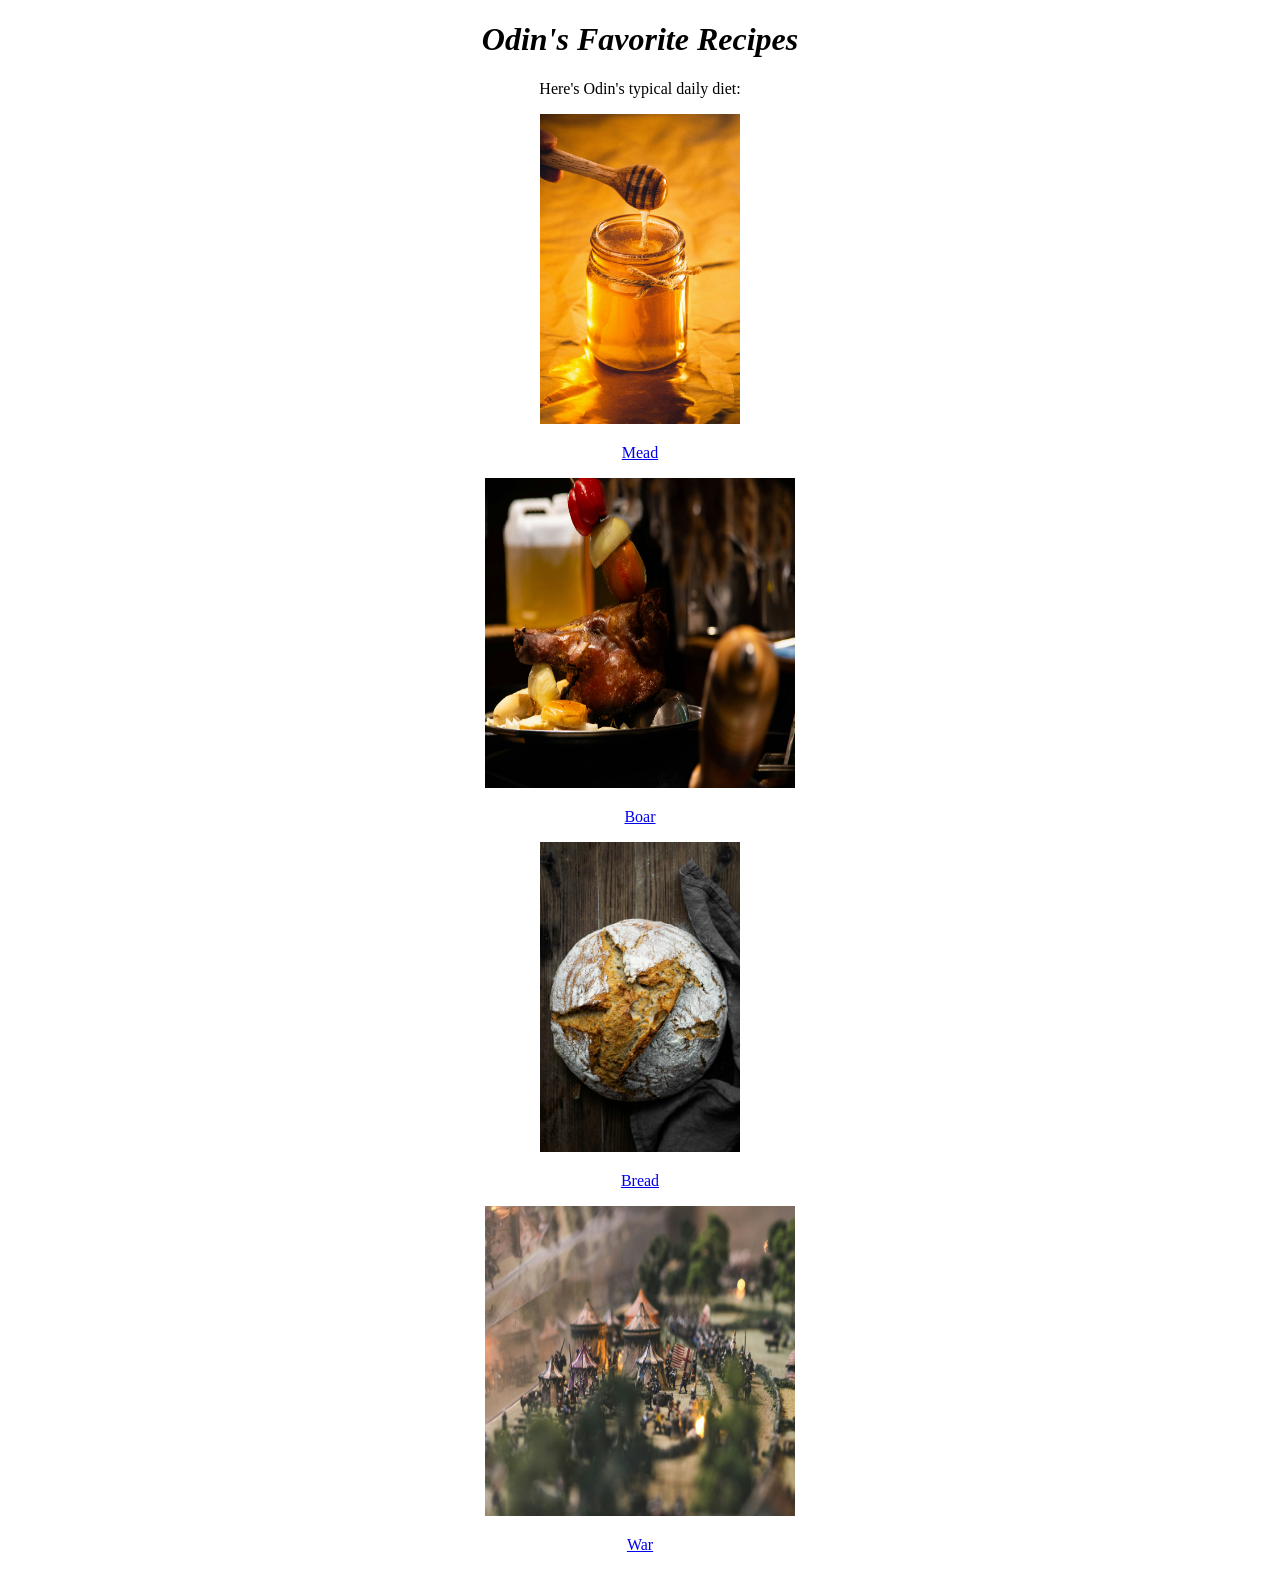
==== index.html @ 07ba185f "Add new recipes and images Added pages and images for: boar, bread, war. Linked home images to the r" ====
<!DOCTYPE html>
<html lang="en">
<head>
    <meta charset="UTF-8">
    <meta name="viewport" content="width=device-width, initial-scale=1.0">
    <title>Odin Recipes</title>
</head>
<body>
    <center><h1><em>Odin's Favorite Recipes</em></h1>
    <p>Here's Odin's typical daily diet:</p>
    <p><a href="./recipes/mead.html" target="_self"><img src="./img/art-rachen-Asj5DFw8UAw-unsplash.jpg" alt="mead" 
          height="310" width="200"></a></p>
    <p><a href="./recipes/mead.html" target="_self" rel="noreferrer">Mead</a></p>

    <p><a href="./recipes/boar.html" target="_self"><img src="./img/boar.jpg" alt="an ex pig" 
        height="310" width="310"></a></p>
  <p><a href="./recipes/boar.html" target="_self" rel="noreferrer">Boar</a></p>

  <p><a href="./recipes/bread.html" target="_self"><img src="./img/bread.jpg" alt="bread" 
    height="310" width="200"></a></p>
<p><a href="./recipes/bread.html" target="_self" rel="noreferrer">Bread</a></p>

<p><a href="./recipes/war.html" target="_self"><img src="./img/war.jpg" alt="an angry dude" 
    height="310" width="310"></a></p>
<p><a href="./recipes/war.html" target="_self" rel="noreferrer">War</a></p>
    </center>
</body>
</html>
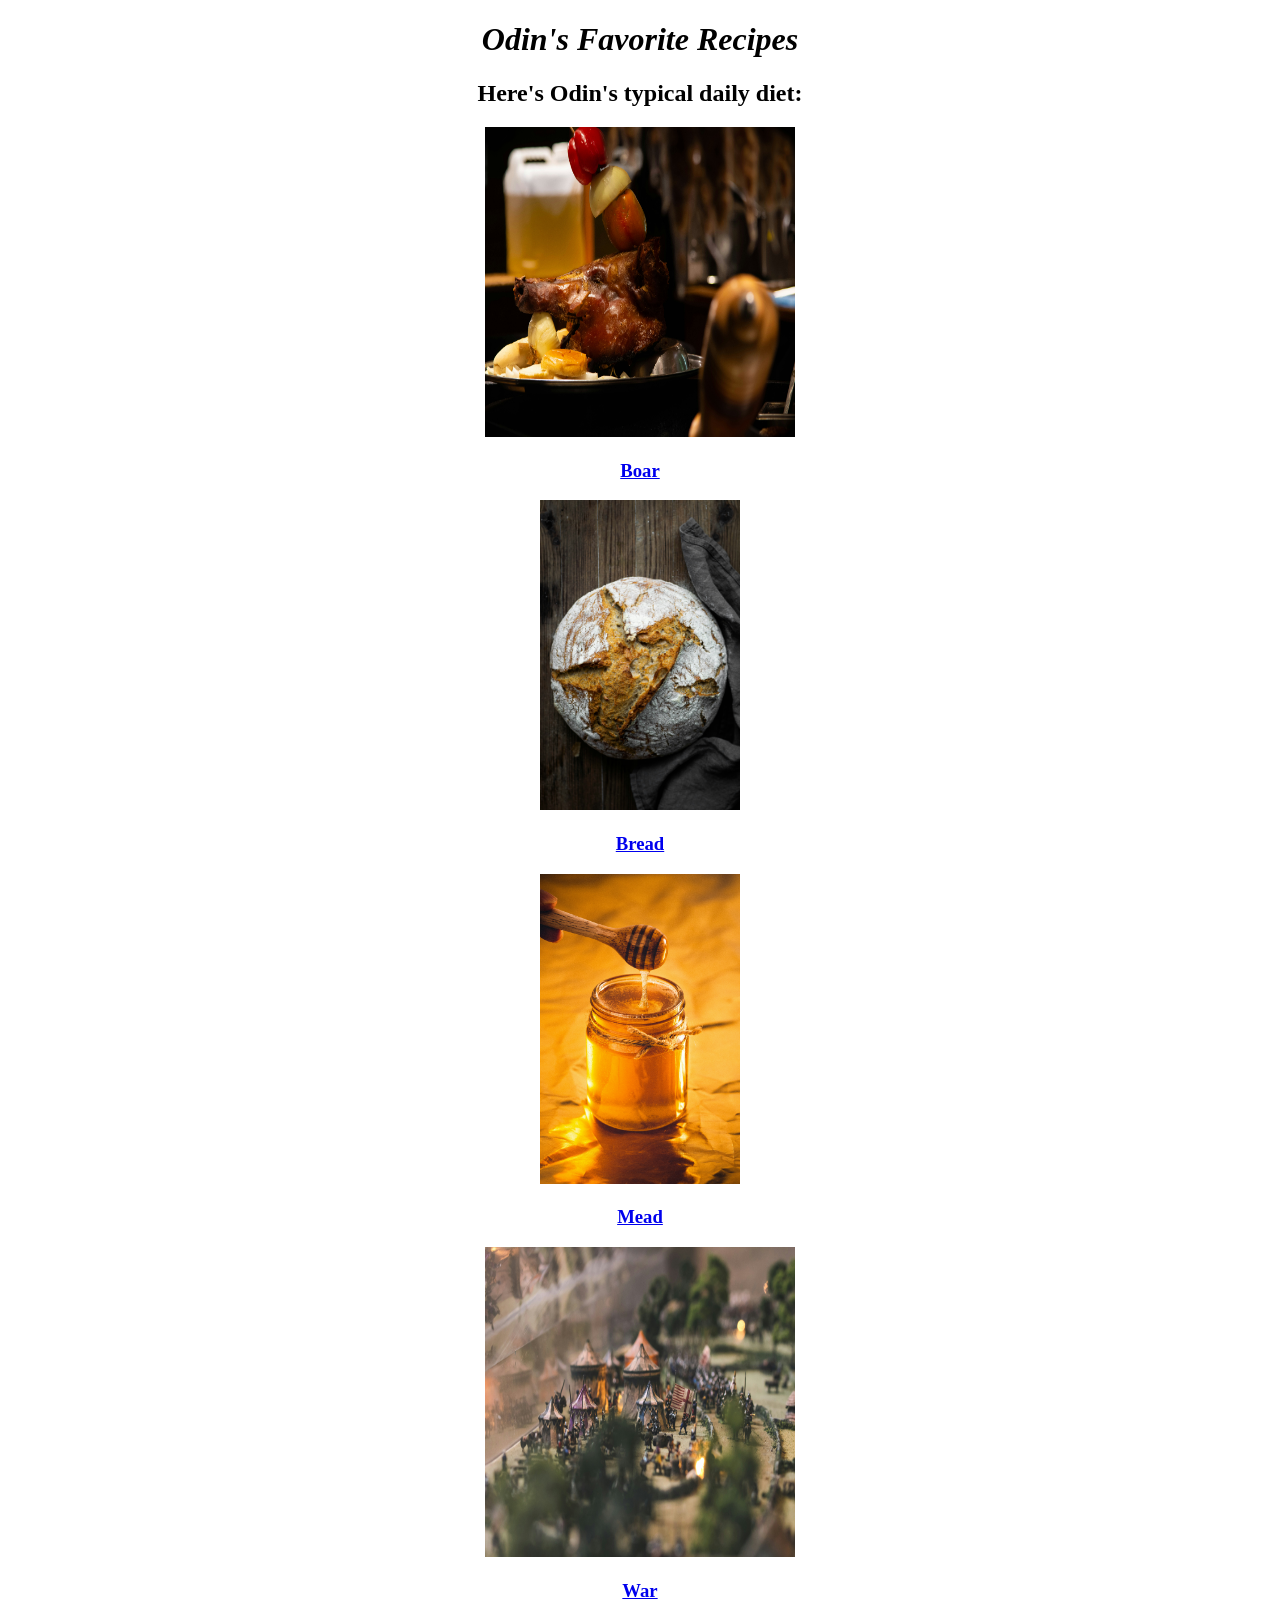
==== commit 11130c0a: "Change home index Reorganized the recipes to be displayed in alphabetical order" ====
--- a/index.html
+++ b/index.html
@@ -5,24 +5,25 @@
     <meta name="viewport" content="width=device-width, initial-scale=1.0">
     <title>Odin Recipes</title>
 </head>
-<body>
+<body>  
     <center><h1><em>Odin's Favorite Recipes</em></h1>
-    <p>Here's Odin's typical daily diet:</p>
-    <p><a href="./recipes/mead.html" target="_self"><img src="./img/art-rachen-Asj5DFw8UAw-unsplash.jpg" alt="mead" 
-          height="310" width="200"></a></p>
-    <p><a href="./recipes/mead.html" target="_self" rel="noreferrer">Mead</a></p>
-
+    <h2>Here's Odin's typical daily diet:</h2>
+    
     <p><a href="./recipes/boar.html" target="_self"><img src="./img/boar.jpg" alt="an ex pig" 
         height="310" width="310"></a></p>
-  <p><a href="./recipes/boar.html" target="_self" rel="noreferrer">Boar</a></p>
+    <p><h3><a href="./recipes/boar.html" target="_self" rel="noreferrer">Boar</a></h3></p>
 
-  <p><a href="./recipes/bread.html" target="_self"><img src="./img/bread.jpg" alt="bread" 
+    <p><a href="./recipes/bread.html" target="_self"><img src="./img/bread.jpg" alt="bread" 
     height="310" width="200"></a></p>
-<p><a href="./recipes/bread.html" target="_self" rel="noreferrer">Bread</a></p>
+    <p><h3><a href="./recipes/bread.html" target="_self" rel="noreferrer">Bread</a></h3></p>
+
+    <p><a href="./recipes/mead.html" target="_self"><img src="./img/art-rachen-Asj5DFw8UAw-unsplash.jpg" alt="mead" 
+    height="310" width="200"></a></p>
+    <p><h3><a href="./recipes/mead.html" target="_self" rel="noreferrer">Mead</a></h3></p>
 
 <p><a href="./recipes/war.html" target="_self"><img src="./img/war.jpg" alt="an angry dude" 
     height="310" width="310"></a></p>
-<p><a href="./recipes/war.html" target="_self" rel="noreferrer">War</a></p>
+<p><h3><a href="./recipes/war.html" target="_self" rel="noreferrer">War</a></h3></p>
     </center>
 </body>
 </html>
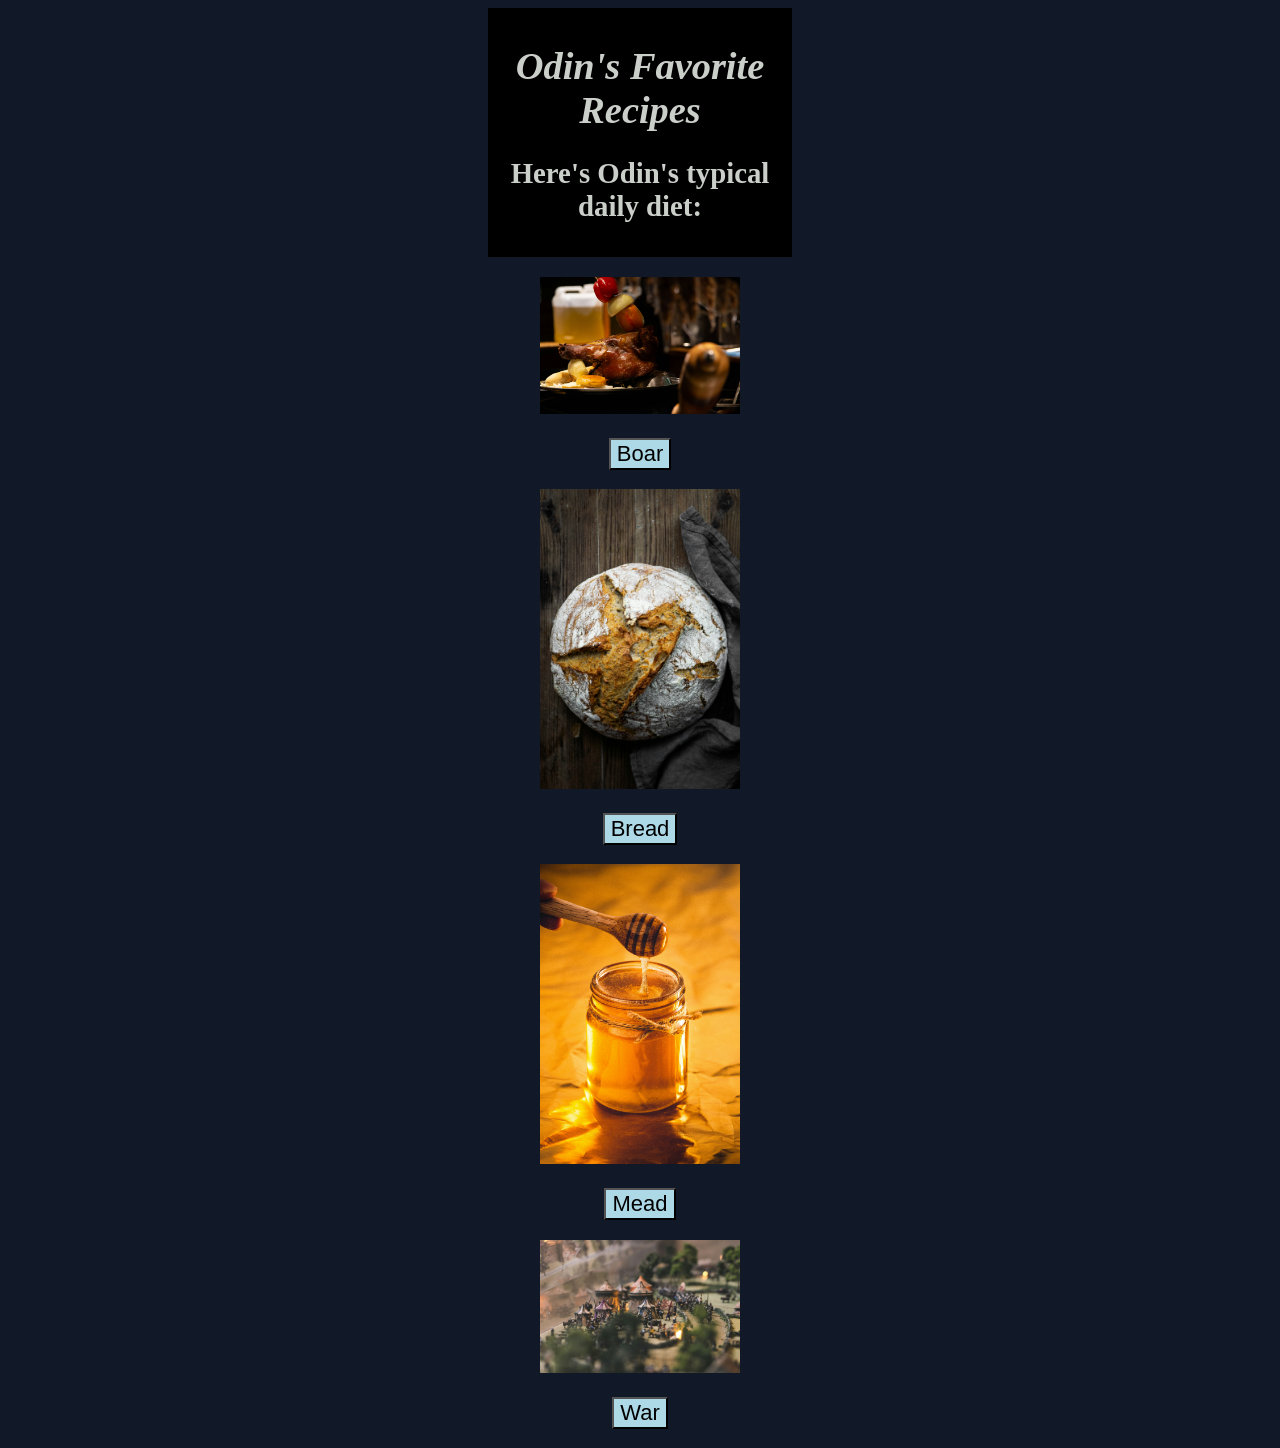
==== commit c106beea: "Add css Added additional CSS changes to the recipes to style more the page." ====
--- a/index.html
+++ b/index.html
@@ -1,29 +1,34 @@
 <!DOCTYPE html>
+
 <html lang="en">
+
 <head>
     <meta charset="UTF-8">
     <meta name="viewport" content="width=device-width, initial-scale=1.0">
     <title>Odin Recipes</title>
+    <link rel="stylesheet" href="style.css">
 </head>
-<body>  
-    <center><h1><em>Odin's Favorite Recipes</em></h1>
-    <h2>Here's Odin's typical daily diet:</h2>
-    
-    <p><a href="./recipes/boar.html" target="_self"><img src="./img/boar.jpg" alt="an ex pig" 
-        height="310" width="310"></a></p>
-    <p><h3><a href="./recipes/boar.html" target="_self" rel="noreferrer">Boar</a></h3></p>
 
-    <p><a href="./recipes/bread.html" target="_self"><img src="./img/bread.jpg" alt="bread" 
-    height="310" width="200"></a></p>
-    <p><h3><a href="./recipes/bread.html" target="_self" rel="noreferrer">Bread</a></h3></p>
+<body> 
 
-    <p><a href="./recipes/mead.html" target="_self"><img src="./img/art-rachen-Asj5DFw8UAw-unsplash.jpg" alt="mead" 
-    height="310" width="200"></a></p>
-    <p><h3><a href="./recipes/mead.html" target="_self" rel="noreferrer">Mead</a></h3></p>
+    <div class="index heading">
+        <h1><em>Odin's Favorite Recipes</em></h1>
+        <h2>Here's Odin's typical daily diet:</h2>
+        
+    </div>  
 
-<p><a href="./recipes/war.html" target="_self"><img src="./img/war.jpg" alt="an angry dude" 
-    height="310" width="310"></a></p>
-<p><h3><a href="./recipes/war.html" target="_self" rel="noreferrer">War</a></h3></p>
-    </center>
+        <p><a href="./recipes/boar.html" target="_self"><img class="menu" src="./img/boar.jpg" alt="an ex pig"></a></p>
+        <p><a href="./recipes/boar.html" target="_self" rel="noreferrer"><button class="menu link">Boar</button></a></p>
+
+        <p><a href="./recipes/bread.html" target="_self"><img class="menu" src="./img/bread.jpg" alt="bread"></a></p>
+        <p><a href="./recipes/bread.html" target="_self" rel="noreferrer"><button class="menu link">Bread</button></a></p>
+
+        <p><a href="./recipes/mead.html" target="_self"><img class="menu" src="./img/art-rachen-Asj5DFw8UAw-unsplash.jpg" alt="mead"></a></p>
+        <p><a href="./recipes/mead.html" target="_self" rel="noreferrer"><button class="menu link">Mead</button></a></p>
+
+        <p><a href="./recipes/war.html" target="_self"><img class="menu" src="./img/war.jpg" alt="an angry dude"></a></p>
+        <p><a href="./recipes/war.html" target="_self" rel="noreferrer"><button class="menu link">War</button></a></p>
+        
 </body>
+
 </html>
--- a/style.css
+++ b/style.css
@@ -0,0 +1,60 @@
+body {
+    text-align: center;
+    background-color: #111827;
+    font-size: larger;
+    font-weight: 600;
+    color: #CBCFCA;
+}
+
+body.war {
+    background-color: brown;
+}
+
+.index.heading {
+    background-color: black;
+    padding-top: 10px;
+    padding-bottom: 10px;
+    margin-left: 38%;
+    margin-right: 38%;
+}
+
+img.menu {
+    height: auto;
+    width: 200px;
+}
+
+button.menu.link {
+    background-color: lightblue;
+    color: 111827;
+    font-size: 22px;
+}
+ol,
+ul {
+    text-align: center;
+    list-style-position: inside;
+    margin-right: 3%;
+}
+
+img.img-boar {
+    height: auto;
+    width: 500px;
+}
+
+button.back.home {
+    font-size: large;
+    background-color: red;
+    color: white;
+    font-weight: bolder;
+}
+
+button.back.home.war {
+    background-color: #111827;
+
+}
+
+p.crumb {
+    background-color: antiquewhite;
+    color: #111827;
+    margin-right: 47%;
+    margin-left: 47%;
+}
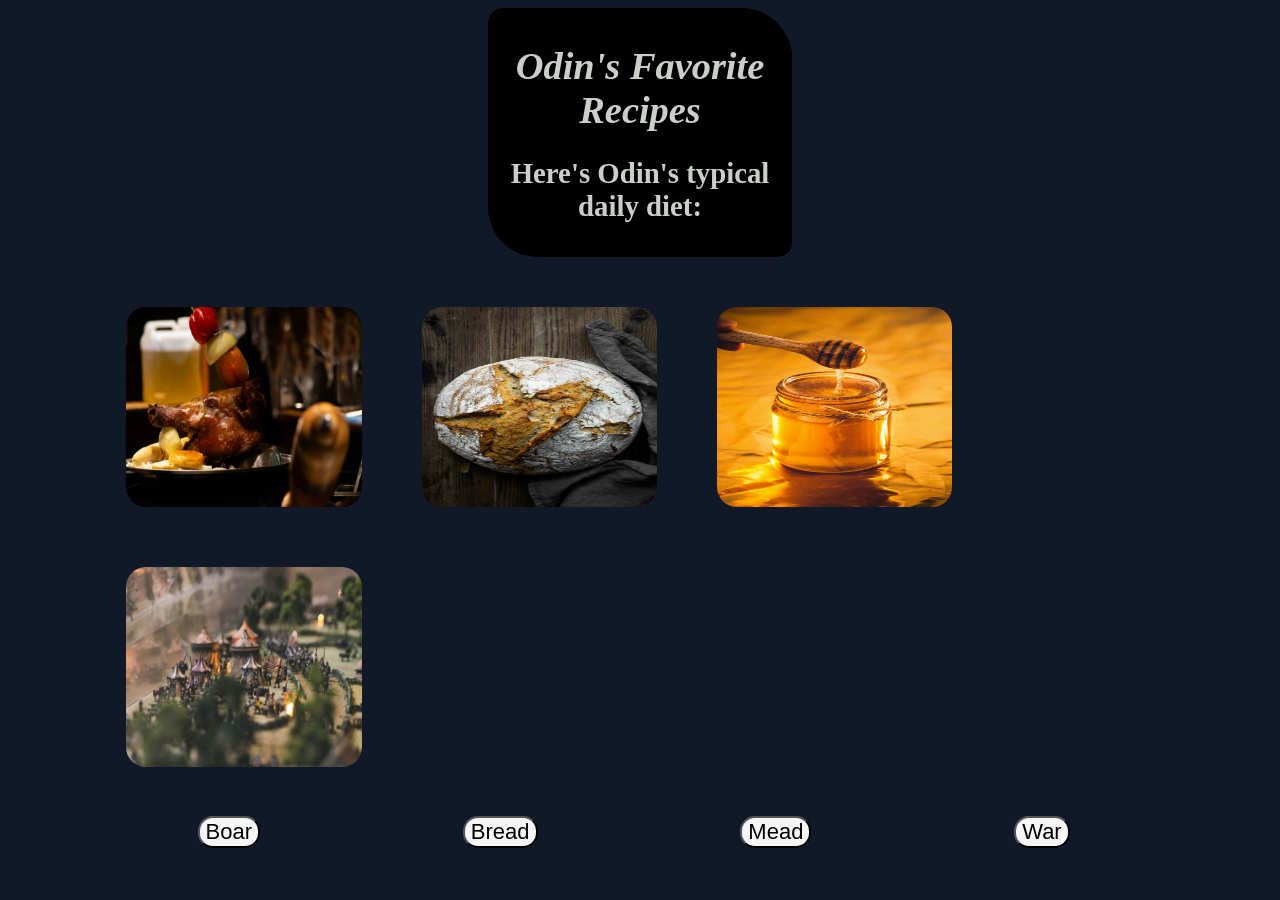
==== commit 38ebd5a8: "Add CSS improvements and side-by-side main menu Added CSS for aesthetic purposes and moved menu to b" ====
--- a/index.html
+++ b/index.html
@@ -3,32 +3,50 @@
 <html lang="en">
 
 <head>
+
     <meta charset="UTF-8">
+
     <meta name="viewport" content="width=device-width, initial-scale=1.0">
+
     <title>Odin Recipes</title>
+    
     <link rel="stylesheet" href="style.css">
+
 </head>
 
 <body> 
 
     <div class="index heading">
+
         <h1><em>Odin's Favorite Recipes</em></h1>
         <h2>Here's Odin's typical daily diet:</h2>
         
     </div>  
 
-        <p><a href="./recipes/boar.html" target="_self"><img class="menu" src="./img/boar.jpg" alt="an ex pig"></a></p>
+    <div id="horizontal-imgs">   
+        <p><a href="./recipes/boar.html" target="_self"><img class="menu side" src="./img/boar.jpg" alt="an ex pig"></a></p>
+
+        <p><a href="./recipes/bread.html" target="_self"><img class="menu side" src="./img/bread.jpg" alt="bread"></a></p>
+
+        <p><a href="./recipes/mead.html" target="_self"><img class="menu side" src="./img/art-rachen-Asj5DFw8UAw-unsplash.jpg" alt="mead"></a></p>
+
+        <p><a href="./recipes/war.html" target="_self"><img class="menu side" src="./img/war.jpg" alt="an angry dude"></a></p>
+    </div>
+
+    <br />
+    <br id="break">
+
+    <div id="horizontal-buttons">
+
         <p><a href="./recipes/boar.html" target="_self" rel="noreferrer"><button class="menu link">Boar</button></a></p>
+    <br class="divider">
+        <p><a href="./recipes/bread.html" target="_self" rel="noreferrer"><button class="menu link">Bread</button></a></p>
+    <br class="divider">
+        <p><a href="./recipes/mead.html" target="_self" rel="noreferrer"><button class="menu link">Mead</button></a></p>
+    <br class="divider">
+        <p><a href="./recipes/war.html" target="_self" rel="noreferrer"><button class="menu link">War</button></a></p>
 
-        <p><a href="./recipes/bread.html" target="_self"><img class="menu" src="./img/bread.jpg" alt="bread"></a></p>
-        <p><a href="./recipes/bread.html" target="_self" rel="noreferrer"><button class="menu link">Bread</button></a></p>
-
-        <p><a href="./recipes/mead.html" target="_self"><img class="menu" src="./img/art-rachen-Asj5DFw8UAw-unsplash.jpg" alt="mead"></a></p>
-        <p><a href="./recipes/mead.html" target="_self" rel="noreferrer"><button class="menu link">Mead</button></a></p>
-
-        <p><a href="./recipes/war.html" target="_self"><img class="menu" src="./img/war.jpg" alt="an angry dude"></a></p>
-        <p><a href="./recipes/war.html" target="_self" rel="noreferrer"><button class="menu link">War</button></a></p>
-        
+    </div>
 </body>
 
 </html>
--- a/style.css
+++ b/style.css
@@ -1,3 +1,5 @@
+/* structure */
+
 body {
     text-align: center;
     background-color: #111827;
@@ -16,18 +18,82 @@
     padding-bottom: 10px;
     margin-left: 38%;
     margin-right: 38%;
+    border-radius: 15px 50px;
 }
 
-img.menu {
-    height: auto;
-    width: 200px;
+#break {
+    clear: both;
 }
 
+p.crumb {
+    background-color: antiquewhite;
+    color: #111827;
+    margin-right: 90%;
+    text-align: left;
+}
+
+.divider{
+    width:5px;
+    height:auto;
+    display:inline-block;
+}
+
+/* images */
+
+img.menu.side {
+    float: left;
+    height: 200px;
+    width: 20%;
+    padding: 30px;
+    border-radius: 50px;  
+}
+
+.img-boar {
+    height: auto;
+    width: 500px;
+}
+
+/* ^ Apply to all recipe images? */
+
+#horizontal-imgs {
+    margin-left: 7%;  
+}
+
+
+/*  buttons */
+
+
 button.menu.link {
-    background-color: lightblue;
+    background-color: whitesmoke;
     color: 111827;
     font-size: 22px;
+    border-radius: 15px;
 }
+
+button.back.home {
+    font-size: large;
+    background-color: red;
+    color: white;
+    font-weight: bolder;
+    border-radius: 10px;
+}
+
+button.back.home.war {
+    background-color: #111827;
+    border-radius: 10px;
+}
+
+#horizontal-buttons {
+    display: flex;
+    justify-content: space-between;
+    margin-left: 15%;
+    margin-right: 16%;
+}
+
+
+/* lists */
+
+
 ol,
 ul {
     text-align: center;
@@ -35,26 +101,4 @@
     margin-right: 3%;
 }
 
-img.img-boar {
-    height: auto;
-    width: 500px;
-}
 
-button.back.home {
-    font-size: large;
-    background-color: red;
-    color: white;
-    font-weight: bolder;
-}
-
-button.back.home.war {
-    background-color: #111827;
-
-}
-
-p.crumb {
-    background-color: antiquewhite;
-    color: #111827;
-    margin-right: 47%;
-    margin-left: 47%;
-}
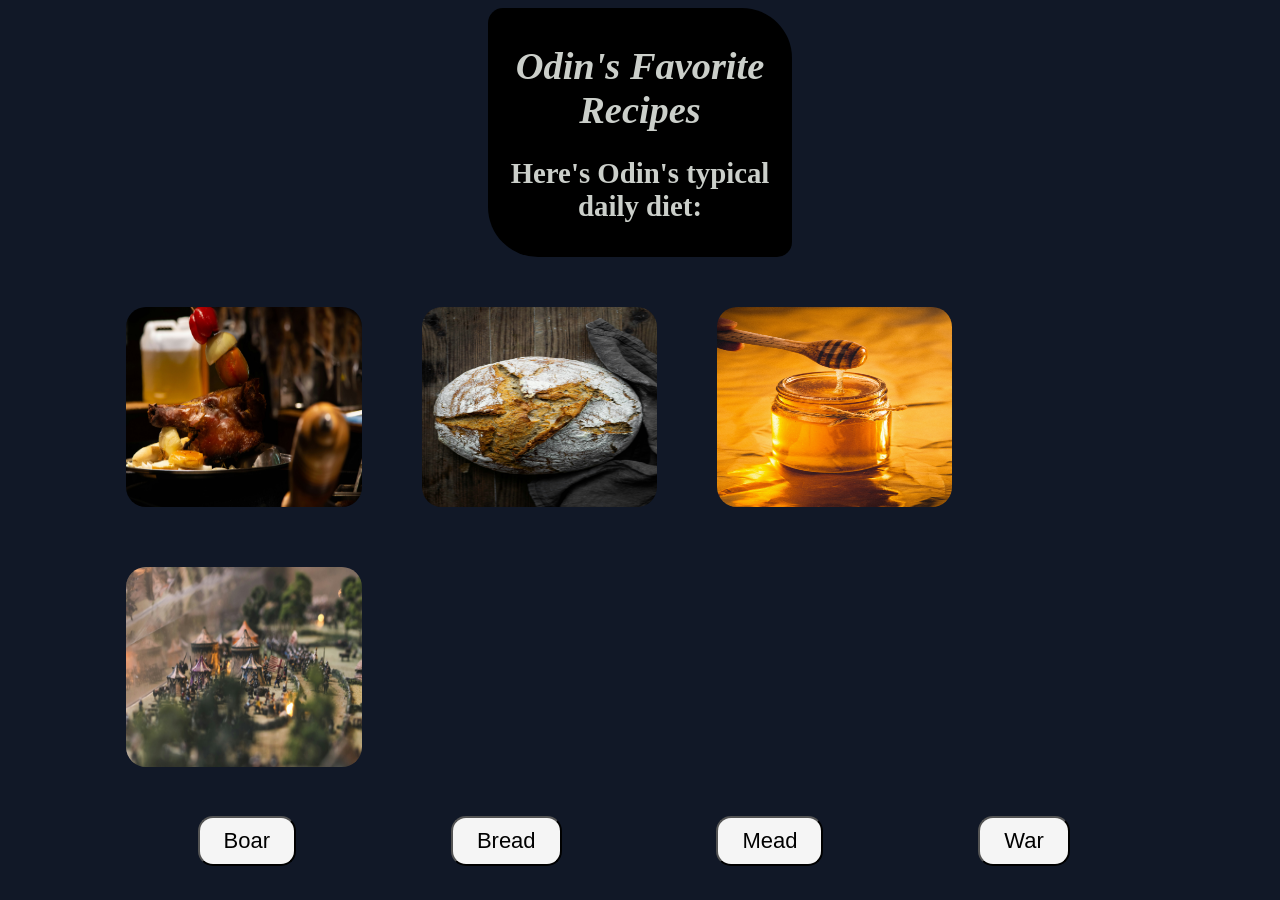
==== commit ff64fe6d: "Adjust recipes and add hover effect on buttons That's it. Just some appearance modifications." ====
--- a/index.html
+++ b/index.html
@@ -39,11 +39,11 @@
     <div id="horizontal-buttons">
 
         <p><a href="./recipes/boar.html" target="_self" rel="noreferrer"><button class="menu link">Boar</button></a></p>
-    <br class="divider">
+    
         <p><a href="./recipes/bread.html" target="_self" rel="noreferrer"><button class="menu link">Bread</button></a></p>
-    <br class="divider">
+    
         <p><a href="./recipes/mead.html" target="_self" rel="noreferrer"><button class="menu link">Mead</button></a></p>
-    <br class="divider">
+    
         <p><a href="./recipes/war.html" target="_self" rel="noreferrer"><button class="menu link">War</button></a></p>
 
     </div>
--- a/style.css
+++ b/style.css
@@ -21,21 +21,17 @@
     border-radius: 15px 50px;
 }
 
-#break {
+#break { /* this is between the imgs and buttons in the main menu */
     clear: both;
 }
+
+
 
 p.crumb {
     background-color: antiquewhite;
     color: #111827;
     margin-right: 90%;
     text-align: left;
-}
-
-.divider{
-    width:5px;
-    height:auto;
-    display:inline-block;
 }
 
 /* images */
@@ -51,6 +47,25 @@
 .img-boar {
     height: auto;
     width: 500px;
+    border-radius: 15px;
+}
+
+.img-bread {
+    width: auto;
+    height: 300px;
+    border-radius: 15px;
+}
+
+.img-mead {
+    width: auto;
+    height: 300px;
+    border-radius: 15px;
+}
+
+.img-war {
+    height: auto;
+    width: 500px;
+    border-radius: 15px;
 }
 
 /* ^ Apply to all recipe images? */
@@ -67,7 +82,14 @@
     background-color: whitesmoke;
     color: 111827;
     font-size: 22px;
+    padding: 10px 24px;
     border-radius: 15px;
+    transition-duration: 0,4s;
+}
+
+button.menu.link:hover {
+    background-color: black;
+    color: whitesmoke;
 }
 
 button.back.home {
@@ -75,12 +97,25 @@
     background-color: red;
     color: white;
     font-weight: bolder;
+    padding: 14px 24px;
     border-radius: 10px;
+    transition-duration: 0,4s;
+}
+
+button.back.home:hover {
+    background-color: white;
+    color: red;
 }
 
 button.back.home.war {
     background-color: #111827;
     border-radius: 10px;
+    transition-duration: 0,4s;
+}
+
+button.back.home.war:hover{
+    background-color: white;
+    color: black;
 }
 
 #horizontal-buttons {
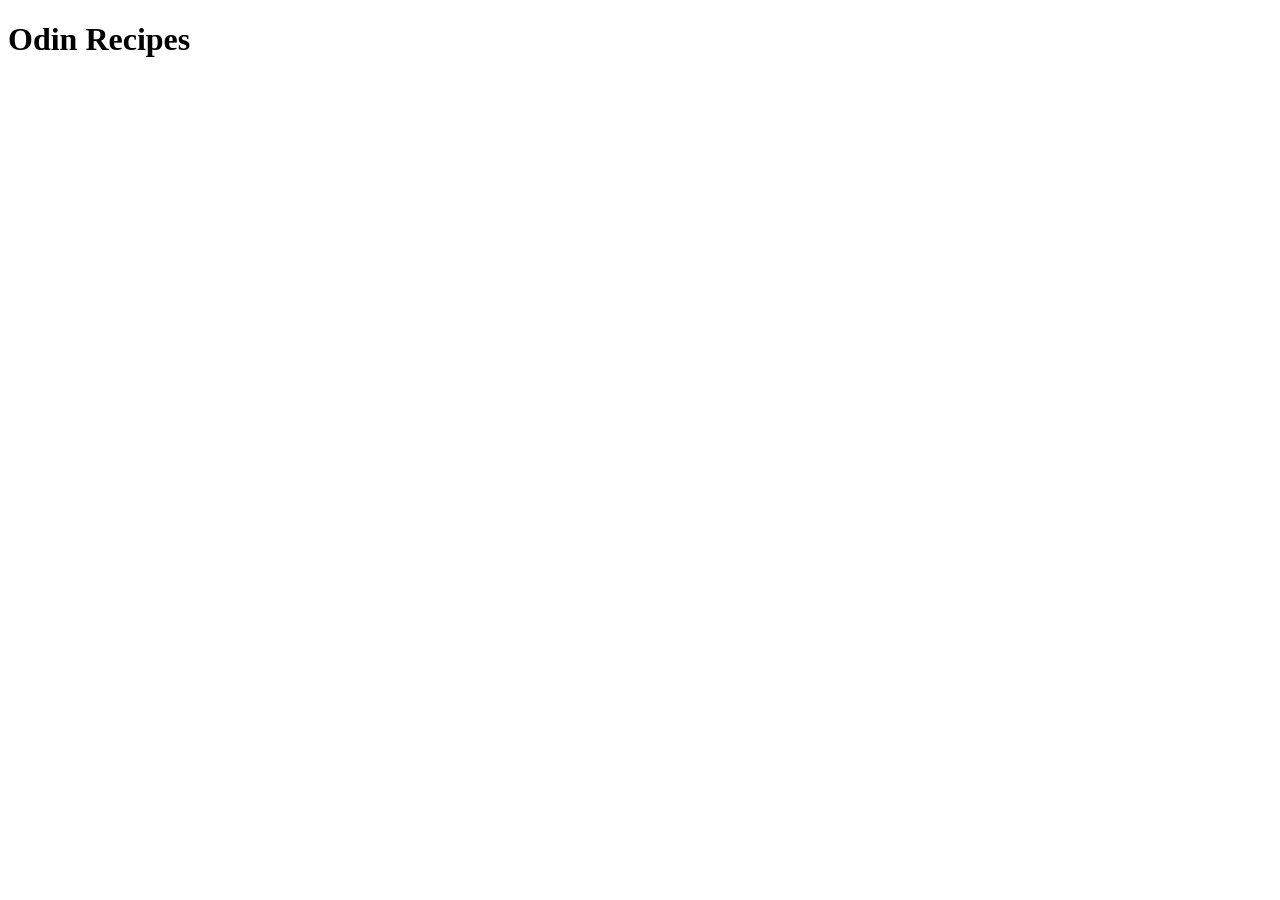
==== commit f8cbc87e: "Complete iteration 1 Following the assignment, the first iteration adds a README file and a basic in" ====
--- a/index.html
+++ b/index.html
@@ -1,52 +1,11 @@
 <!DOCTYPE html>
-
 <html lang="en">
-
 <head>
-
     <meta charset="UTF-8">
-
     <meta name="viewport" content="width=device-width, initial-scale=1.0">
-
-    <title>Odin Recipes</title>
-    
-    <link rel="stylesheet" href="style.css">
-
+    <title>Document</title>
 </head>
-
-<body> 
-
-    <div class="index heading">
-
-        <h1><em>Odin's Favorite Recipes</em></h1>
-        <h2>Here's Odin's typical daily diet:</h2>
-        
-    </div>  
-
-    <div id="horizontal-imgs">   
-        <p><a href="./recipes/boar.html" target="_self"><img class="menu side" src="./img/boar.jpg" alt="an ex pig"></a></p>
-
-        <p><a href="./recipes/bread.html" target="_self"><img class="menu side" src="./img/bread.jpg" alt="bread"></a></p>
-
-        <p><a href="./recipes/mead.html" target="_self"><img class="menu side" src="./img/art-rachen-Asj5DFw8UAw-unsplash.jpg" alt="mead"></a></p>
-
-        <p><a href="./recipes/war.html" target="_self"><img class="menu side" src="./img/war.jpg" alt="an angry dude"></a></p>
-    </div>
-
-    <br />
-    <br id="break">
-
-    <div id="horizontal-buttons">
-
-        <p><a href="./recipes/boar.html" target="_self" rel="noreferrer"><button class="menu link">Boar</button></a></p>
-    
-        <p><a href="./recipes/bread.html" target="_self" rel="noreferrer"><button class="menu link">Bread</button></a></p>
-    
-        <p><a href="./recipes/mead.html" target="_self" rel="noreferrer"><button class="menu link">Mead</button></a></p>
-    
-        <p><a href="./recipes/war.html" target="_self" rel="noreferrer"><button class="menu link">War</button></a></p>
-
-    </div>
+<body>
+    <h1>Odin Recipes</h1>
 </body>
-
 </html>
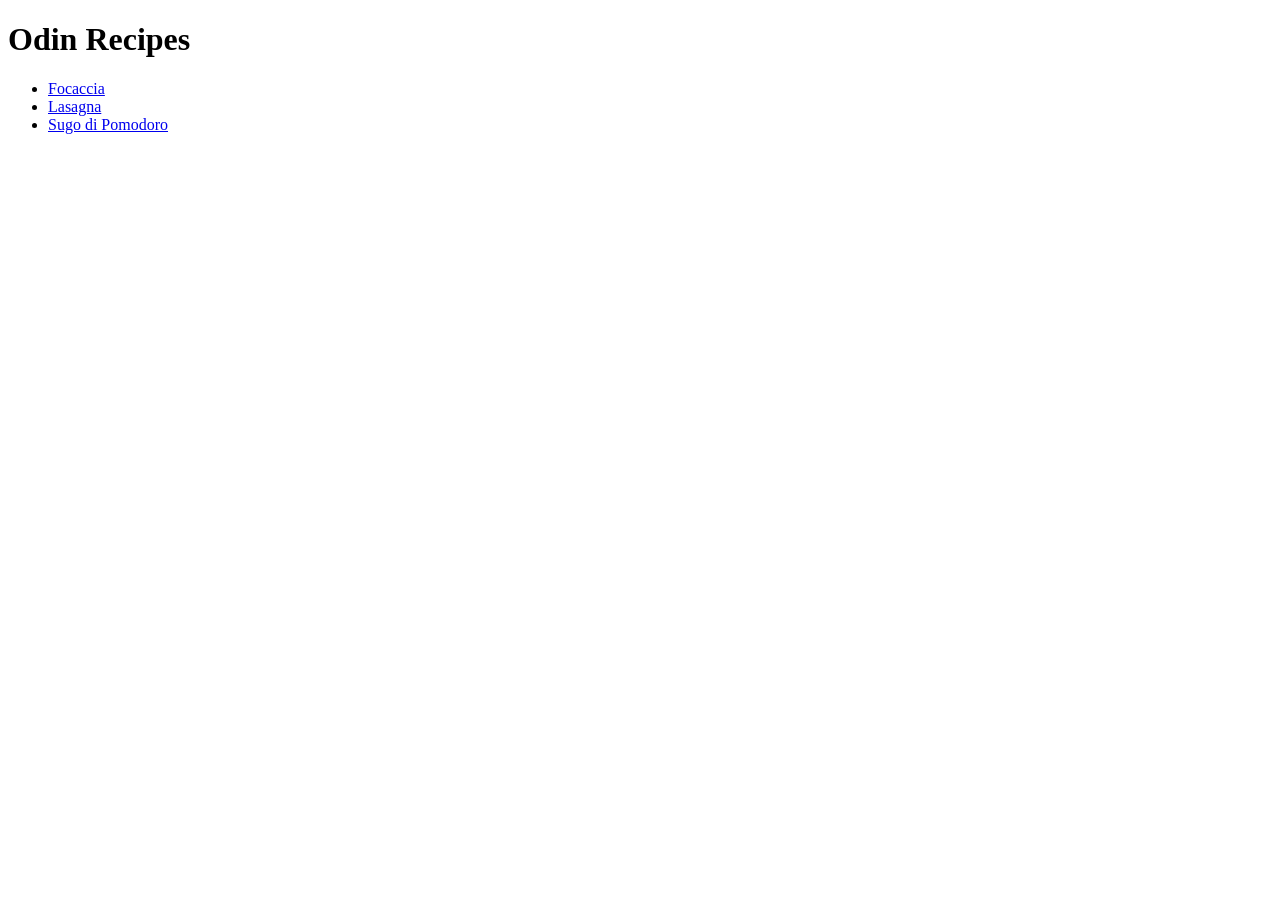
==== commit de007377: "Complete iteration 3 Added 2 new recipes, with images and disclaimer. All recipes are linked to the " ====
--- a/index.html
+++ b/index.html
@@ -3,9 +3,15 @@
 <head>
     <meta charset="UTF-8">
     <meta name="viewport" content="width=device-width, initial-scale=1.0">
-    <title>Document</title>
+    <title>Home | Odin Recipes</title>
 </head>
 <body>
     <h1>Odin Recipes</h1>
+    <ul>
+        <li><a href="./recipes/focaccia.html">Focaccia</a></li>
+        <li><a href="./recipes/lasagna.html">Lasagna</a></li>
+        <li><a href="./recipes/sugo-di-pomodoro.html">Sugo di Pomodoro</a></li>
+
+    </ul>  
 </body>
 </html>
